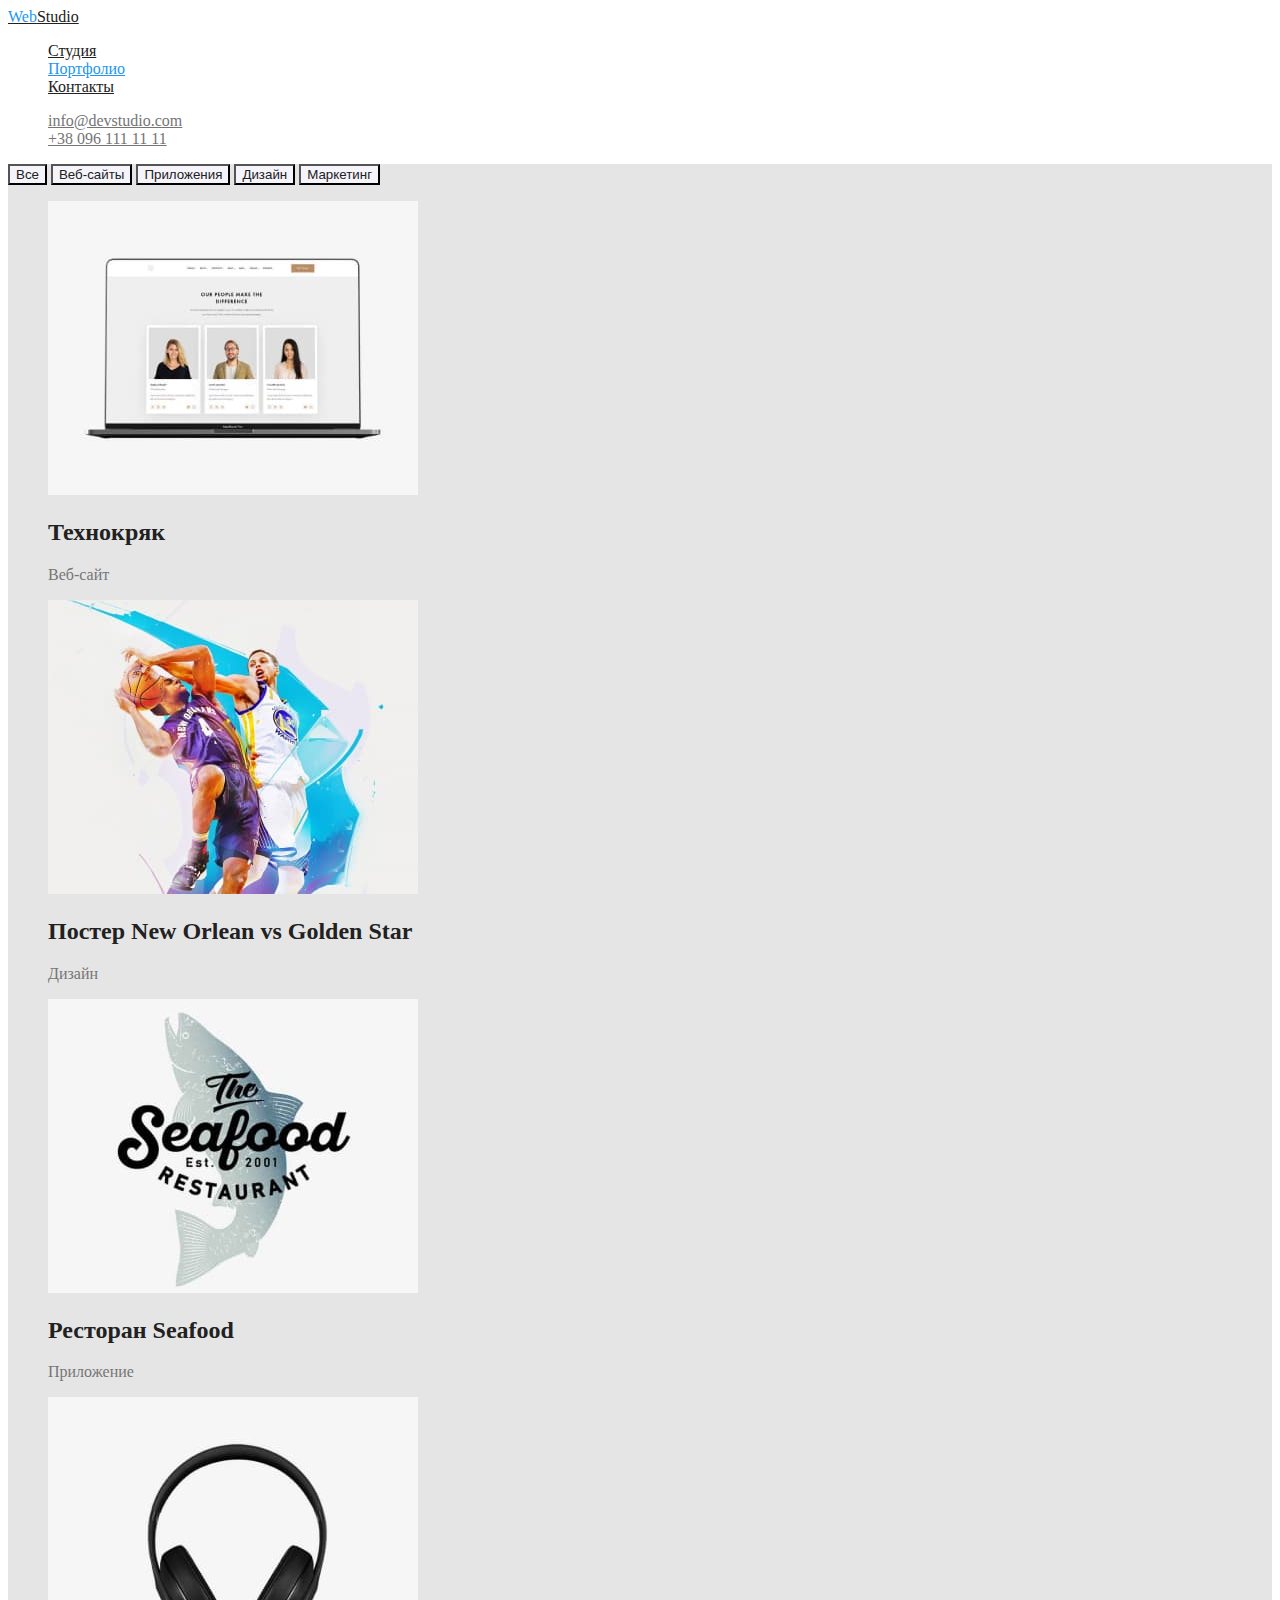
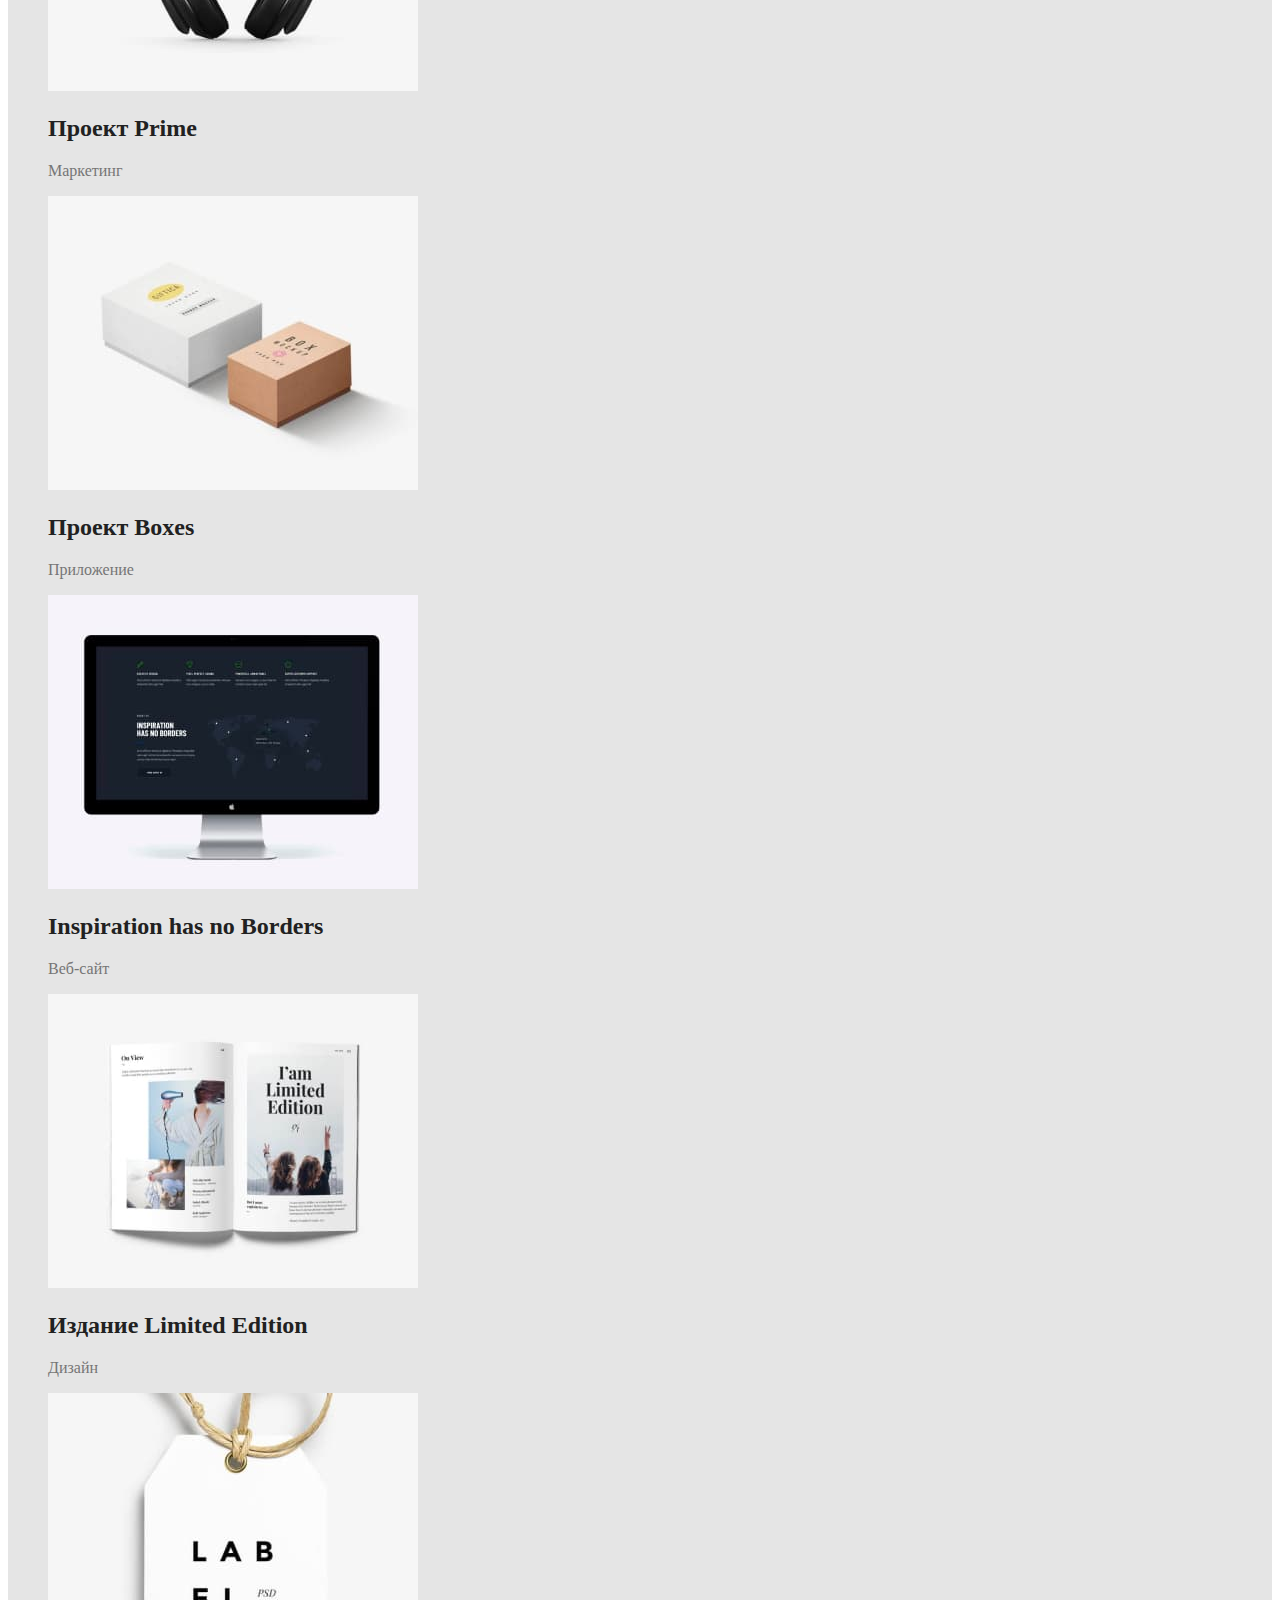
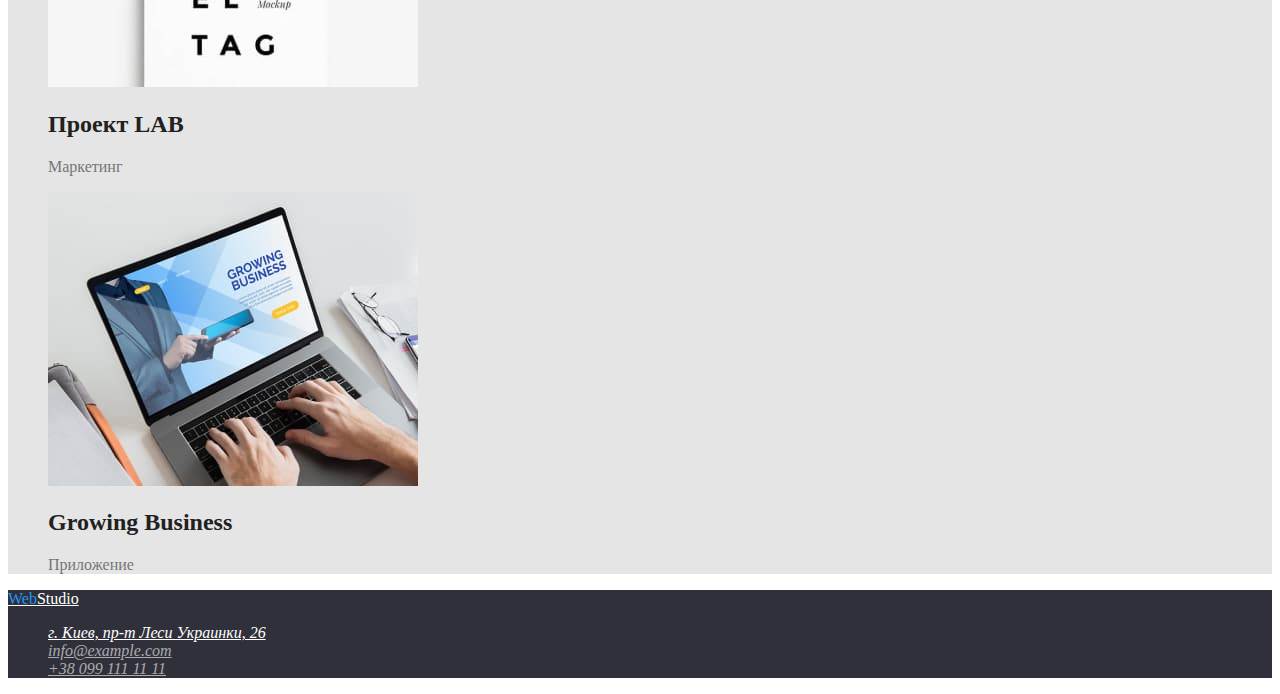
==== portfolio.html @ 495e26e2 "css colors" ====
<!DOCTYPE html>
<html lang="ru">

<head>
    <meta charset="UTF-8">
    <meta http-equiv="X-UA-Compatible" content="IE=edge">
    <meta name="viewport" content="width=device-width, initial-scale=1.0">
    <title>Document</title>
    <link rel="stylesheet" href="./css/styles.css">
</head>

<body>
<!--Шапка сайта-->
<header class="page-header">
    <nav>
        <a href="./index.html" class="logo-header">
            <span class="accent">Web</span>Studio
        </a>

        <ul class="site-nav list">
            <li><a href="" class="link">Студия</a></li>
            <li><a href="./portfolio.html" class="link current">Портфолио</a></li>
            <li><a href="" class="link">Контакты</a></li>
        </ul>
    </nav>
    <ul class="adress-nav list">
        <li><a href="mailto:info@devstudio.com" target="_blank" class="link">info@devstudio.com</a></li>
        <li><a href="tel:+380961111111" class="link">+38 096 111 11 11</a></li>
    </ul>

</header>

    <main>
        <!--Примеры работ-->
        <section class="portfolio">
            <h1 class="portfolio-title">Портфолио</h1>
            <div class="buttons">
                <button type="button" class="button">Все</button>
                <button type="button" class="button">Веб-сайты</button>
                <button type="button" class="button">Приложения</button>
                <button type="button" class="button">Дизайн</button>
                <button type="button" class="button">Маркетинг</button>
            </div>

            <ul class="cards">
                <li class="card">
                    <img class="card-image"
                    src="./images/image8.jpg" 
                    alt="Скрин Технокряк" 
                    width="370"
                    height="294"/>
                    <h2 class="card-title">Технокряк</h2>
                    <p class="card-text">Веб-сайт</p>
                                    
                </li>

                <li class="card">
                    <img class="card-image" 
                    src="./images/image9.jpg" 
                    alt="Фото постера New Orlean vs Golden Star" 
                    width="370" 
                    height="294" />
                    <h2 class="card-title">Постер New Orlean vs Golden Star</h2>
                    <p class="card-text">Дизайн</p>
                
                </li>

                <li class="card">
                    <img class="card-image" 
                    src="./images/image10.jpg" 
                    alt="Логотип ресторана Seafood" 
                    width="370"
                    height="294" />
                    <h2 class="card-title">Ресторан Seafood</h2>
                    <p class="card-text">Приложение</p>
                
                </li>

                <li class="card">
                    <img class="card-image" 
                    src="./images/image11.jpg" 
                    alt="Фото наушников" 
                    width="370" 
                    height="294" />
                    <h2 class="card-title">Проект Prime</h2>
                    <p class="card-text">Маркетинг</p>
                
                </li>

                <li class="card">
                    <img class="card-image" 
                    src="./images/image12.jpg" 
                    alt="Фото кобочек Boxes" 
                    width="370" 
                    height="294" />
                    <h2 class="card-title">Проект Boxes</h2>
                    <p class="card-text">Приложение</p>
                
                </li>

                <li class="card">
                    <img class="card-image" 
                    src="./images/image13.jpg" 
                    alt="Фото монитора с открытым веб-сайтом Inspiration has no Borders" 
                    width="370" 
                    height="294" />
                    <h2 class="card-title" lang="en">Inspiration has no Borders</h2>
                    <p class="card-text">Веб-сайт</p>
                
                </li>

                <li class="card">
                    <img class="card-image" 
                    src="./images/image14.jpg" 
                    alt="Разворот издания Limited Edition" 
                    width="370" 
                    height="294" />
                    <h2 class="card-title">Издание Limited Edition</h2>
                    <p class="card-text">Дизайн</p>
                
                </li>

                <li class="card">
                    <img class="card-image" 
                    src="./images/image15.jpg" 
                    alt="Фото лейбла LAB" 
                    width="370"
                    height="294" />
                    <h2 class="card-title">Проект LAB</h2>
                    <p class="card-text">Маркетинг</p>
                
                </li>

                <li class="card">
                    <img class="card-image" 
                    src="./images/image16.jpg" 
                    alt="Фото приложения Growing Business на ноутбуке" 
                    width="370" 
                    height="294" />
                    <h2 class="card-title" lang="en">Growing Business</h2>
                    <p class="card-text">Приложение</p>
                
                </li>
            </ul>

        </section>

        
    </main>

    <!--Футер-->
    <footer class="page-footer">
        <a href="./index.html" class="logo-footer">
            <span class="accent">Web</span>Studio
        </a>
    
        <address class="footer-adress">
            <ul>
                <li>
                    <a href="https://goo.gl/maps/eppCBXv3mgWTVe7j6" target="_blank" class="adress">г. Киев, пр-т Леси
                        Украинки, 26</a>
                </li>
                <li>
                    <a href="mailto:info@example.com" target="_blank" class="mail">info@example.com</a>
                </li>
                <li>
                    <a href="tel:+380991111111" class="tel"> +38 099 111 11 11</a>
                </li>
    
            </ul>
        </address>
    
    </footer>
    </body>
    
    </html>
---- css/styles.css ----
:root {
  --primary-text-color: #757575;
  --secondary-text-color: rgba(255, 255, 255, 0.6);
  --primary-title-color: #212121;
  --accent-color: #2196f3;
  --white-color: #ffffff;
  --footer-background-color: #2f303a;
  --features-background-color: #e5e5e5;
  --team-background-color: #f5f4fa;
}

/*цвет заголовков #212121 */

/*цвет основного текста #757575 */

/*голубой #2196F3 */

/*белый #ffffff */

/*цвет текста в футере rgba(255, 255, 255, 0.6); */

/*цвет фона секции и футера  #2F303A */

/*цвет фона секции #E5E5E5 */

/*цвет фона секции #F5F4FA */

header {
  background-color: var(--white-color);
  color: var(--primary-title-color);
}
ul {
  list-style: none;
}
/*header*/
.logo-header {
  color: var(--primary-title-color);
}

.page-header .accent,
.page-footer .accent {
  color: var(--accent-color);
}

.page-header .link.current {
  color: var(--accent-color);
}

.site-nav .link {
  color: var(--primary-title-color);
}

.site-nav .link:hover,
.site-nav .link:focus {
  color: var(--accent-color);
}

.adress-nav .link {
  color: var(--primary-text-color);
}

.adress-nav .link:hover,
.adress-nav .link:focus {
  color: var(--accent-color);
}

/*make-order-section*/

.order {
  background-color: var(--footer-background-color);
}

.order .order-title {
  color: var(--white-color);
}

.order .btn {
  background-color: var(--accent-color);
  color: var(--white-color);
}

/*features-section*/

.features,
.works {
  background-color: var(--features-background-color);
}

.features .features-title {
  display: none;
}

.features .title {
  color: var(--primary-title-color);
}

.features .text {
  color: var(--primary-text-color);
}

/*works-section*/

.works .works-title {
  color: var(--primary-title-color);
}

/*team-section*/

.team {
  background-color: var(--team-background-color);
}

.team .team-title,
.team .name {
  color: var(--primary-title-color);
}

.team .position {
  color: var(--primary-text-color);
}

/*footer*/

footer {
  background-color: var(--footer-background-color);
}

.page-footer .logo-footer {
  color: var(--white-color);
}

.footer-adress .adress {
  color: var(--white-color);
}

.footer-adress .mail,
.footer-adress .tel {
  color: var(--secondary-text-color);
}

/*portfolio*/

.portfolio {
  background-color: var(--features-background-color);
}

.portfolio .portfolio-title {
  display: none;
}

.portfolio .button {
  background-color: var(--team-background-color);
  color: var(--primary-title-color);
}

.portfolio .button:hover,
.portfolio .button:focus {
  background-color: var(--accent-color);
  color: var(--white-color);
}

.cards .card-title {
  color: var(--primary-title-color);
}

.cards .card-text {
  color: var(--primary-text-color);
}
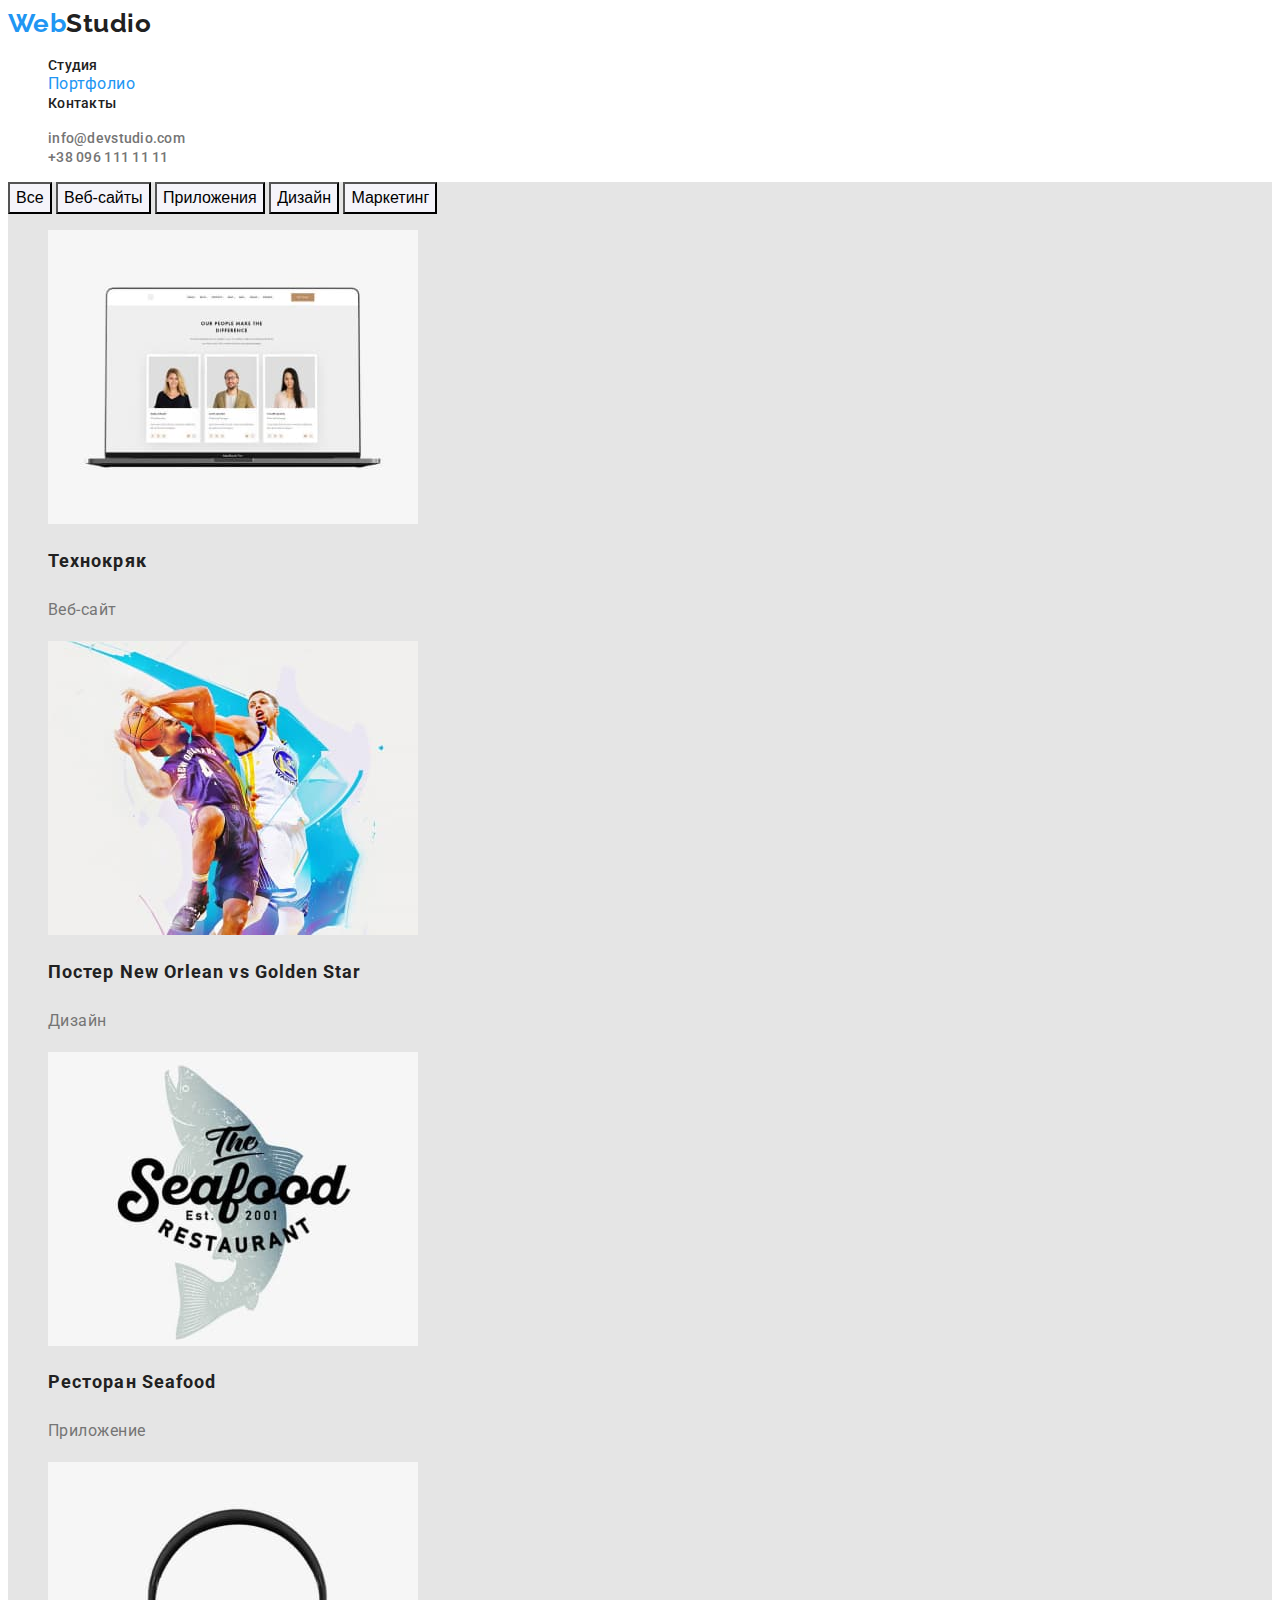
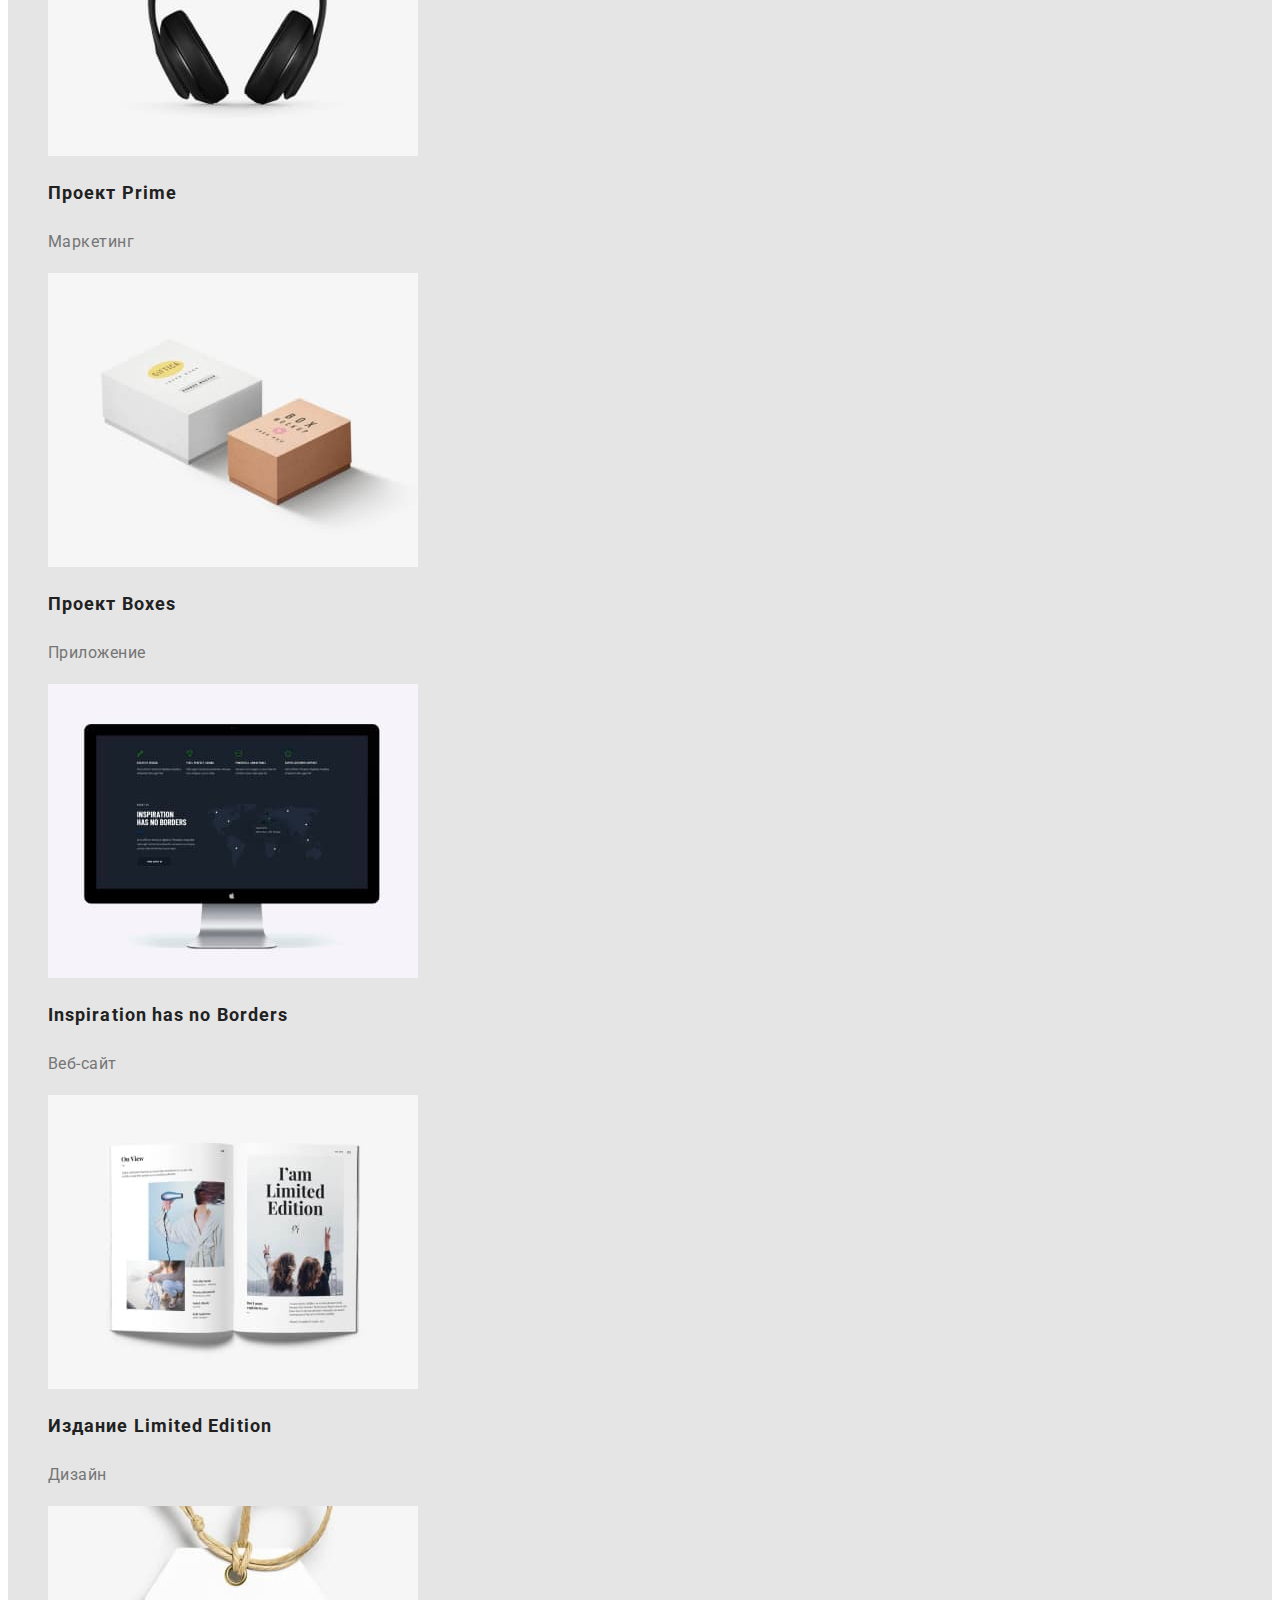
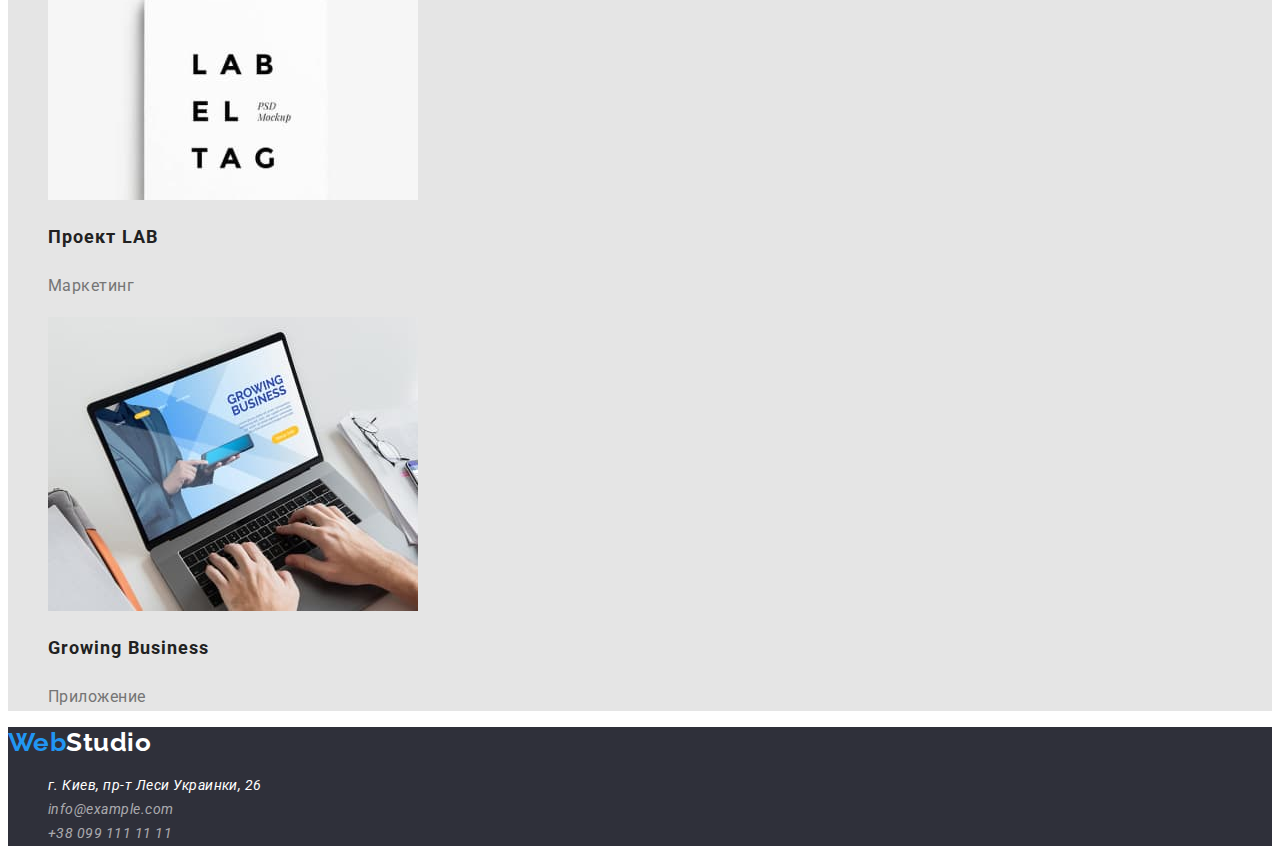
==== commit d6855220: "fonts" ====
--- a/portfolio.html
+++ b/portfolio.html
@@ -6,6 +6,11 @@
     <meta http-equiv="X-UA-Compatible" content="IE=edge">
     <meta name="viewport" content="width=device-width, initial-scale=1.0">
     <title>Document</title>
+
+    <link rel="preconnect" href="https://fonts.googleapis.com">
+    <link rel="preconnect" href="https://fonts.gstatic.com" crossorigin>
+    <link href="https://fonts.googleapis.com/css2?family=Raleway:wght@700&family=Roboto:wght@400;500;700;900&display=swap"
+        rel="stylesheet">
     <link rel="stylesheet" href="./css/styles.css">
 </head>
 
@@ -18,8 +23,8 @@
         </a>
 
         <ul class="site-nav list">
-            <li><a href="" class="link">Студия</a></li>
-            <li><a href="./portfolio.html" class="link current">Портфолио</a></li>
+            <li><a href="./index.html" class="link">Студия</a></li>
+            <li><a href="./portfolio.html" class="link-current">Портфолио</a></li>
             <li><a href="" class="link">Контакты</a></li>
         </ul>
     </nav>
@@ -44,17 +49,20 @@
 
             <ul class="cards">
                 <li class="card">
-                    <img class="card-image"
+                    <a href="" class="link">
+                        <img class="card-image"
                     src="./images/image8.jpg" 
                     alt="Скрин Технокряк" 
                     width="370"
                     height="294"/>
                     <h2 class="card-title">Технокряк</h2>
                     <p class="card-text">Веб-сайт</p>
+                </a>
                                     
                 </li>
 
                 <li class="card">
+                    <a href=""class="link">
                     <img class="card-image" 
                     src="./images/image9.jpg" 
                     alt="Фото постера New Orlean vs Golden Star" 
@@ -62,10 +70,11 @@
                     height="294" />
                     <h2 class="card-title">Постер New Orlean vs Golden Star</h2>
                     <p class="card-text">Дизайн</p>
-                
+                </a>
                 </li>
 
                 <li class="card">
+                    <a href=""class="link">
                     <img class="card-image" 
                     src="./images/image10.jpg" 
                     alt="Логотип ресторана Seafood" 
@@ -73,10 +82,11 @@
                     height="294" />
                     <h2 class="card-title">Ресторан Seafood</h2>
                     <p class="card-text">Приложение</p>
-                
+                </a>
                 </li>
 
                 <li class="card">
+                    <a href=""class="link">
                     <img class="card-image" 
                     src="./images/image11.jpg" 
                     alt="Фото наушников" 
@@ -84,10 +94,11 @@
                     height="294" />
                     <h2 class="card-title">Проект Prime</h2>
                     <p class="card-text">Маркетинг</p>
-                
+                </a>
                 </li>
 
                 <li class="card">
+                   <a href=""class="link"> 
                     <img class="card-image" 
                     src="./images/image12.jpg" 
                     alt="Фото кобочек Boxes" 
@@ -95,10 +106,11 @@
                     height="294" />
                     <h2 class="card-title">Проект Boxes</h2>
                     <p class="card-text">Приложение</p>
-                
+                </a>
                 </li>
 
                 <li class="card">
+                    <a href=""class="link">
                     <img class="card-image" 
                     src="./images/image13.jpg" 
                     alt="Фото монитора с открытым веб-сайтом Inspiration has no Borders" 
@@ -106,10 +118,11 @@
                     height="294" />
                     <h2 class="card-title" lang="en">Inspiration has no Borders</h2>
                     <p class="card-text">Веб-сайт</p>
-                
+                </a>
                 </li>
 
                 <li class="card">
+                    <a href=""class="link">
                     <img class="card-image" 
                     src="./images/image14.jpg" 
                     alt="Разворот издания Limited Edition" 
@@ -117,10 +130,11 @@
                     height="294" />
                     <h2 class="card-title">Издание Limited Edition</h2>
                     <p class="card-text">Дизайн</p>
-                
+                </a>
                 </li>
 
                 <li class="card">
+                    <a href=""class="link">
                     <img class="card-image" 
                     src="./images/image15.jpg" 
                     alt="Фото лейбла LAB" 
@@ -128,10 +142,11 @@
                     height="294" />
                     <h2 class="card-title">Проект LAB</h2>
                     <p class="card-text">Маркетинг</p>
-                
+                </a>
                 </li>
 
                 <li class="card">
+                    <a href=""class="link">
                     <img class="card-image" 
                     src="./images/image16.jpg" 
                     alt="Фото приложения Growing Business на ноутбуке" 
@@ -139,7 +154,7 @@
                     height="294" />
                     <h2 class="card-title" lang="en">Growing Business</h2>
                     <p class="card-text">Приложение</p>
-                
+                </a>
                 </li>
             </ul>
 
--- a/css/styles.css
+++ b/css/styles.css
@@ -25,16 +25,26 @@
 
 /*цвет фона секции #F5F4FA */
 
-header {
+body {
   background-color: var(--white-color);
   color: var(--primary-title-color);
+
+  font-family: Roboto, sans-serif;
+  letter-spacing: 0.03em;
 }
 ul {
   list-style: none;
 }
+
 /*header*/
 .logo-header {
   color: var(--primary-title-color);
+  font-family: Raleway;
+  font-weight: 700;
+  font-size: 26px;
+  line-height: 1.19;
+
+  text-decoration: none;
 }
 
 .page-header .accent,
@@ -42,12 +52,20 @@
   color: var(--accent-color);
 }
 
-.page-header .link.current {
-  color: var(--accent-color);
+.page-header .link-current {
+  color: var(--accent-color);
+
+  text-decoration: none;
 }
 
 .site-nav .link {
   color: var(--primary-title-color);
+  font-weight: 500;
+  font-size: 14px;
+  line-height: 1.14;
+  letter-spacing: 0.02em;
+
+  text-decoration: none;
 }
 
 .site-nav .link:hover,
@@ -57,6 +75,12 @@
 
 .adress-nav .link {
   color: var(--primary-text-color);
+  font-weight: 500;
+  font-size: 14px;
+  line-height: 1.14;
+  letter-spacing: 0.02em;
+
+  text-decoration: none;
 }
 
 .adress-nav .link:hover,
@@ -72,11 +96,22 @@
 
 .order .order-title {
   color: var(--white-color);
+  font-weight: 900;
+  font-size: 44px;
+  line-height: 1.36;
+  text-align: center;
+  letter-spacing: 0.06em;
 }
 
 .order .btn {
   background-color: var(--accent-color);
   color: var(--white-color);
+  font-weight: 700;
+  font-size: 16px;
+  line-height: 1.87;
+  letter-spacing: 0.06em;
+
+  cursor: pointer;
 }
 
 /*features-section*/
@@ -91,17 +126,23 @@
 }
 
 .features .title {
-  color: var(--primary-title-color);
+  font-size: 14px;
+  line-height: 1.14;
+  text-transform: uppercase;
 }
 
 .features .text {
   color: var(--primary-text-color);
+  font-size: 14px;
+  line-height: 1.71;
 }
 
 /*works-section*/
 
 .works .works-title {
-  color: var(--primary-title-color);
+  font-size: 36px;
+  line-height: 1.17;
+  text-align: center;
 }
 
 /*team-section*/
@@ -110,32 +151,62 @@
   background-color: var(--team-background-color);
 }
 
-.team .team-title,
+.team .team-title {
+  font-size: 36px;
+  line-height: 1.17;
+  text-align: center;
+}
+
 .team .name {
-  color: var(--primary-title-color);
+  font-weight: 500;
+  font-size: 16px;
+  line-height: 1.19;
 }
 
 .team .position {
   color: var(--primary-text-color);
+  font-size: 16px;
+  line-height: 1.19;
 }
 
 /*footer*/
 
-footer {
+.page-footer {
   background-color: var(--footer-background-color);
 }
 
 .page-footer .logo-footer {
   color: var(--white-color);
+  font-family: Raleway;
+  font-weight: 700;
+  font-size: 26px;
+  line-height: 1.19;
+
+  text-decoration: none;
 }
 
 .footer-adress .adress {
   color: var(--white-color);
+  font-size: 14px;
+  line-height: 1.71;
+
+  text-decoration: none;
 }
 
 .footer-adress .mail,
 .footer-adress .tel {
   color: var(--secondary-text-color);
+  font-size: 14px;
+  line-height: 1.71;
+
+  text-decoration: none;
+}
+
+.footer-adress .mail:hover,
+.footer-adress .mail:focus,
+.footer-adress .tel:hover,
+.footer-adress .tel:focus {
+  color: var(--accent-color);
 }
 
 /*portfolio*/
@@ -150,7 +221,12 @@
 
 .portfolio .button {
   background-color: var(--team-background-color);
-  color: var(--primary-title-color);
+  font-weight: 500;
+  font-size: 16px;
+  line-height: 1.62;
+  text-align: center;
+
+  cursor: pointer;
 }
 
 .portfolio .button:hover,
@@ -159,10 +235,19 @@
   color: var(--white-color);
 }
 
+.card .link {
+  text-decoration: none;
+}
+
 .cards .card-title {
   color: var(--primary-title-color);
+  font-size: 18px;
+  line-height: 2;
+  letter-spacing: 0.06em;
 }
 
 .cards .card-text {
   color: var(--primary-text-color);
-}
+  font-size: 16px;
+  line-height: 1.87;
+}
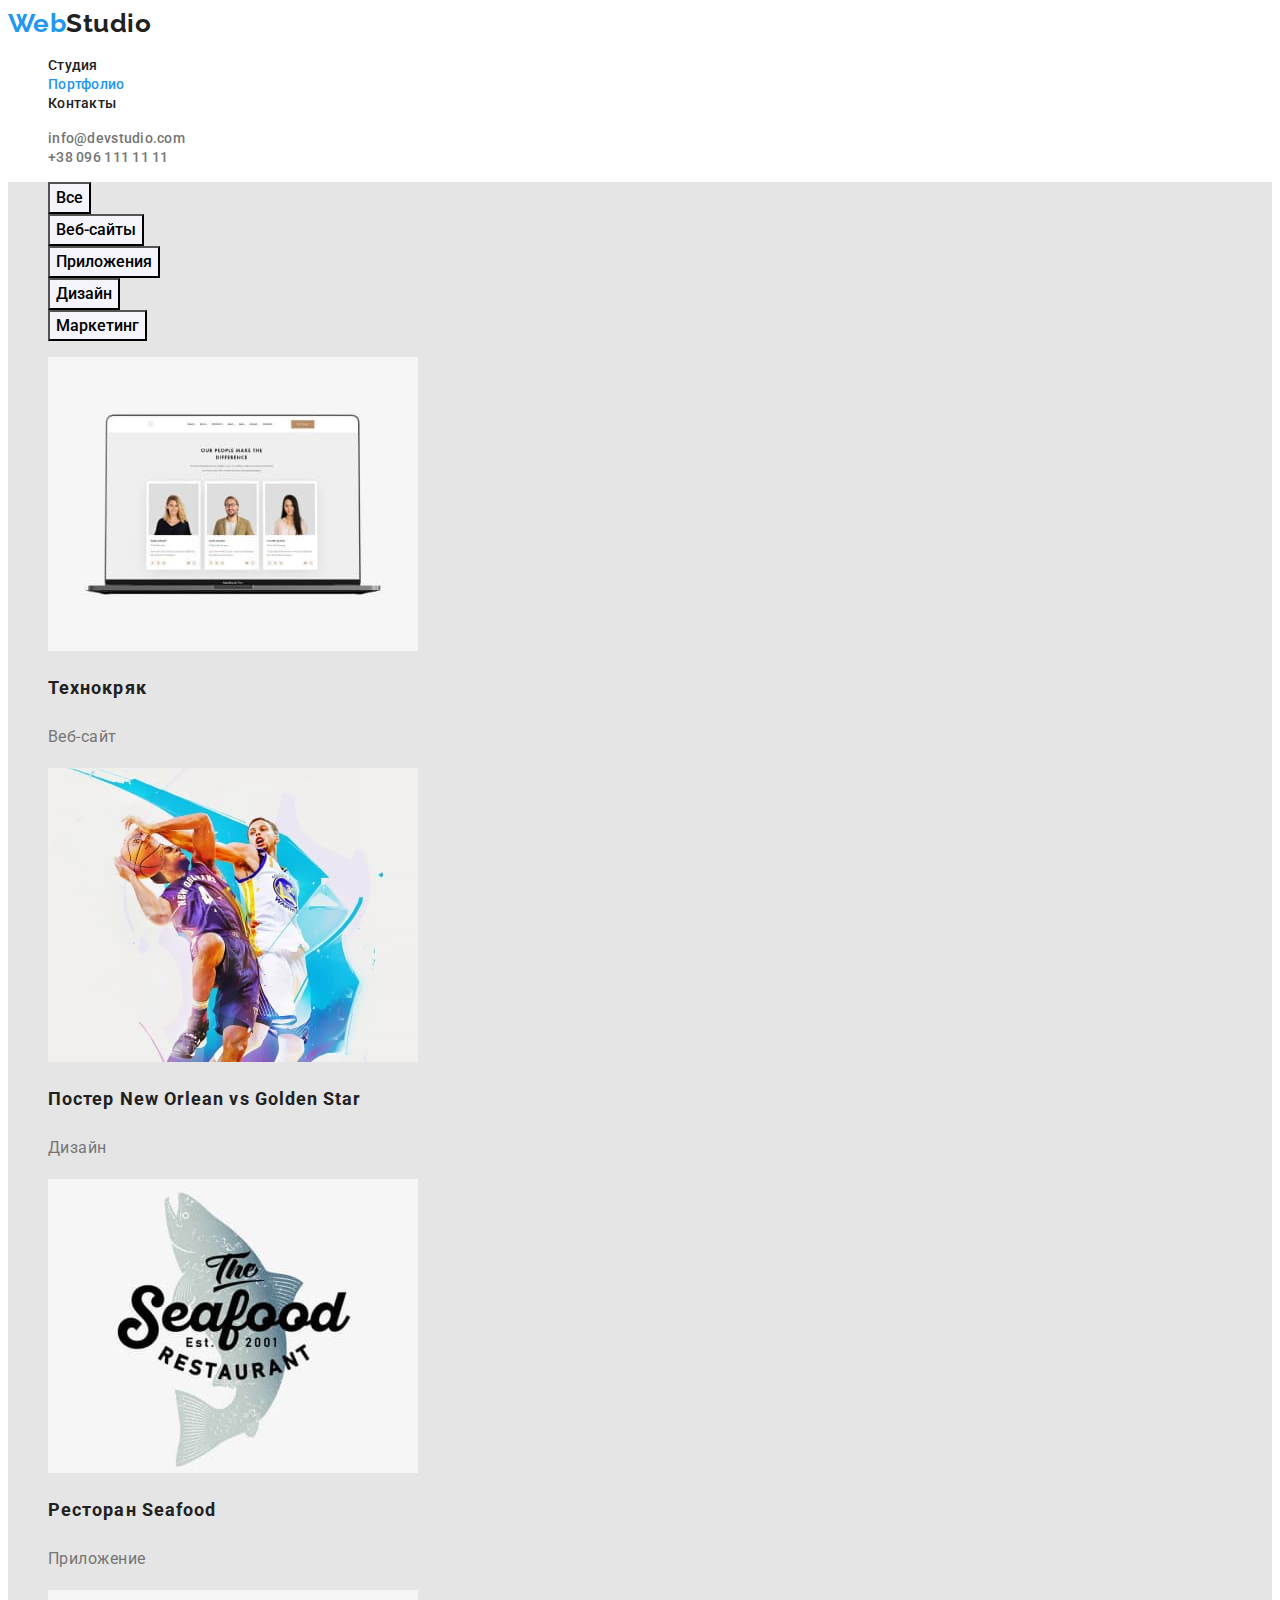
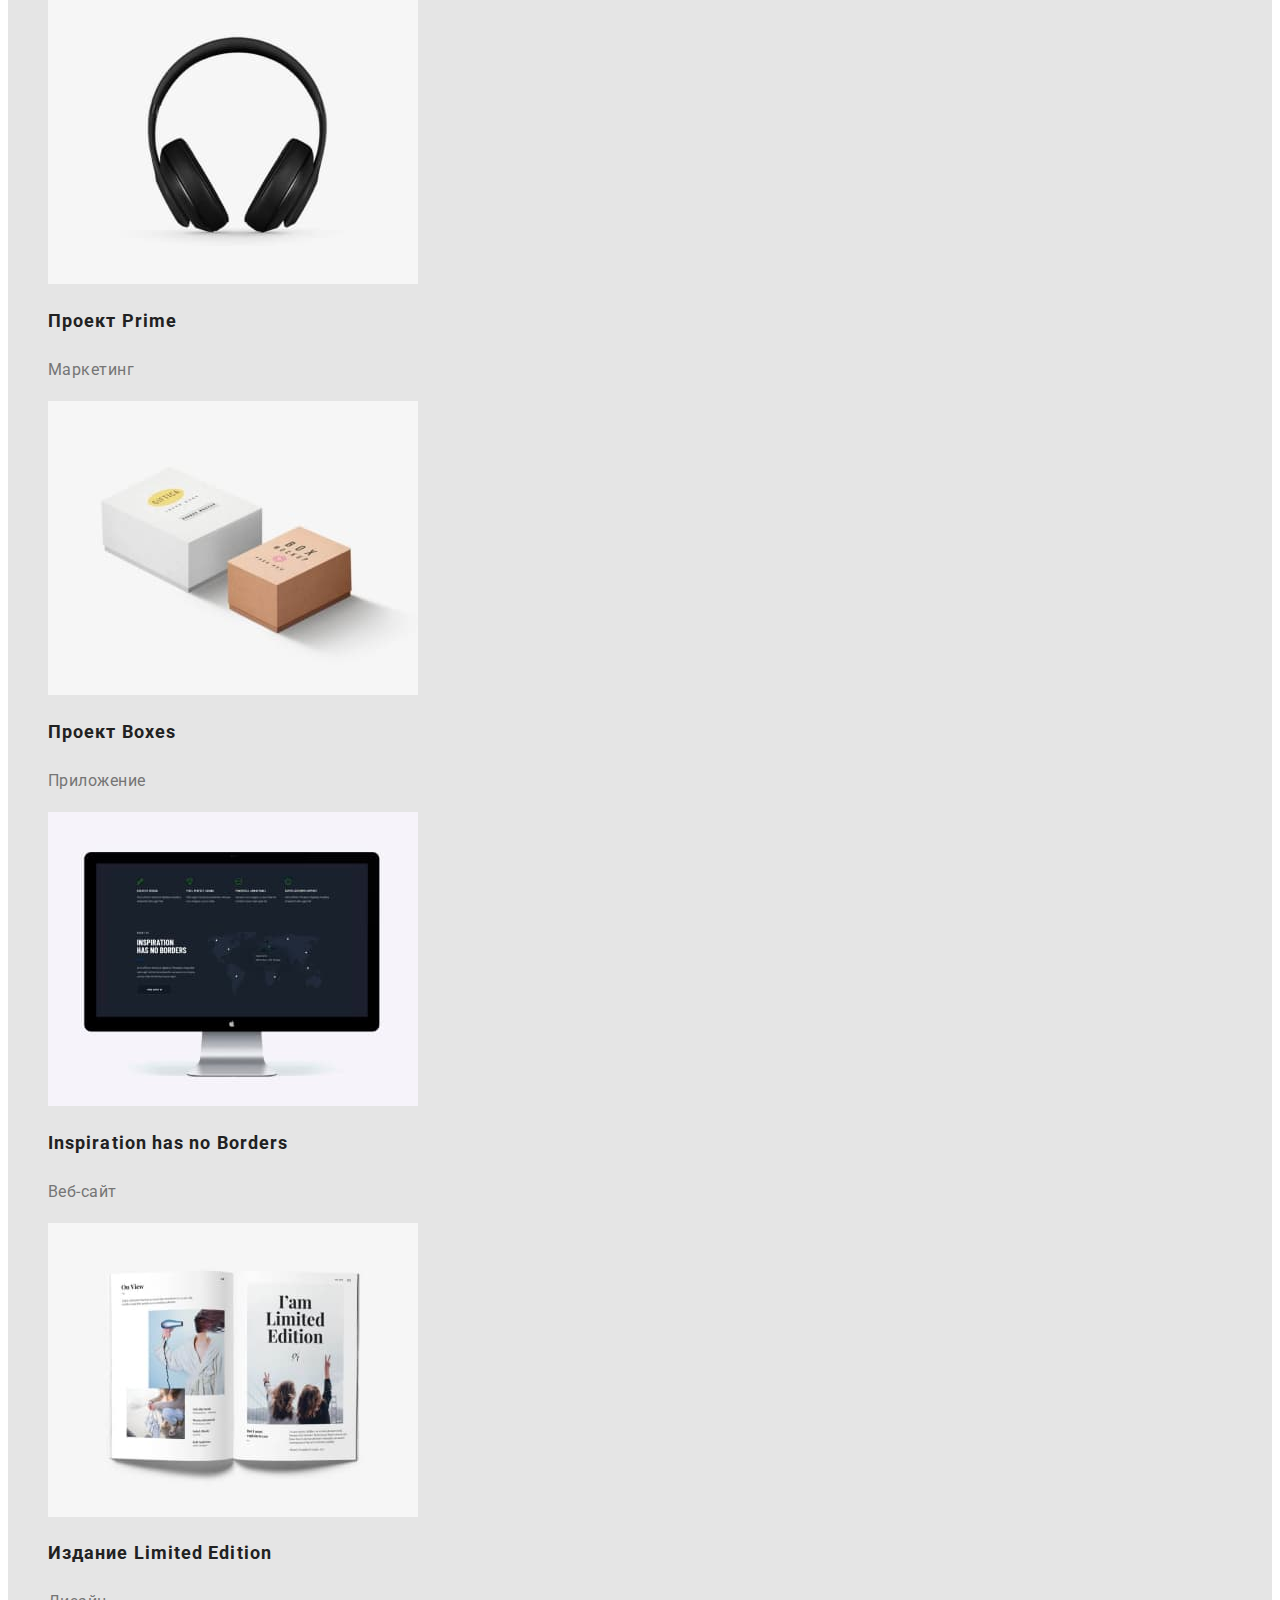
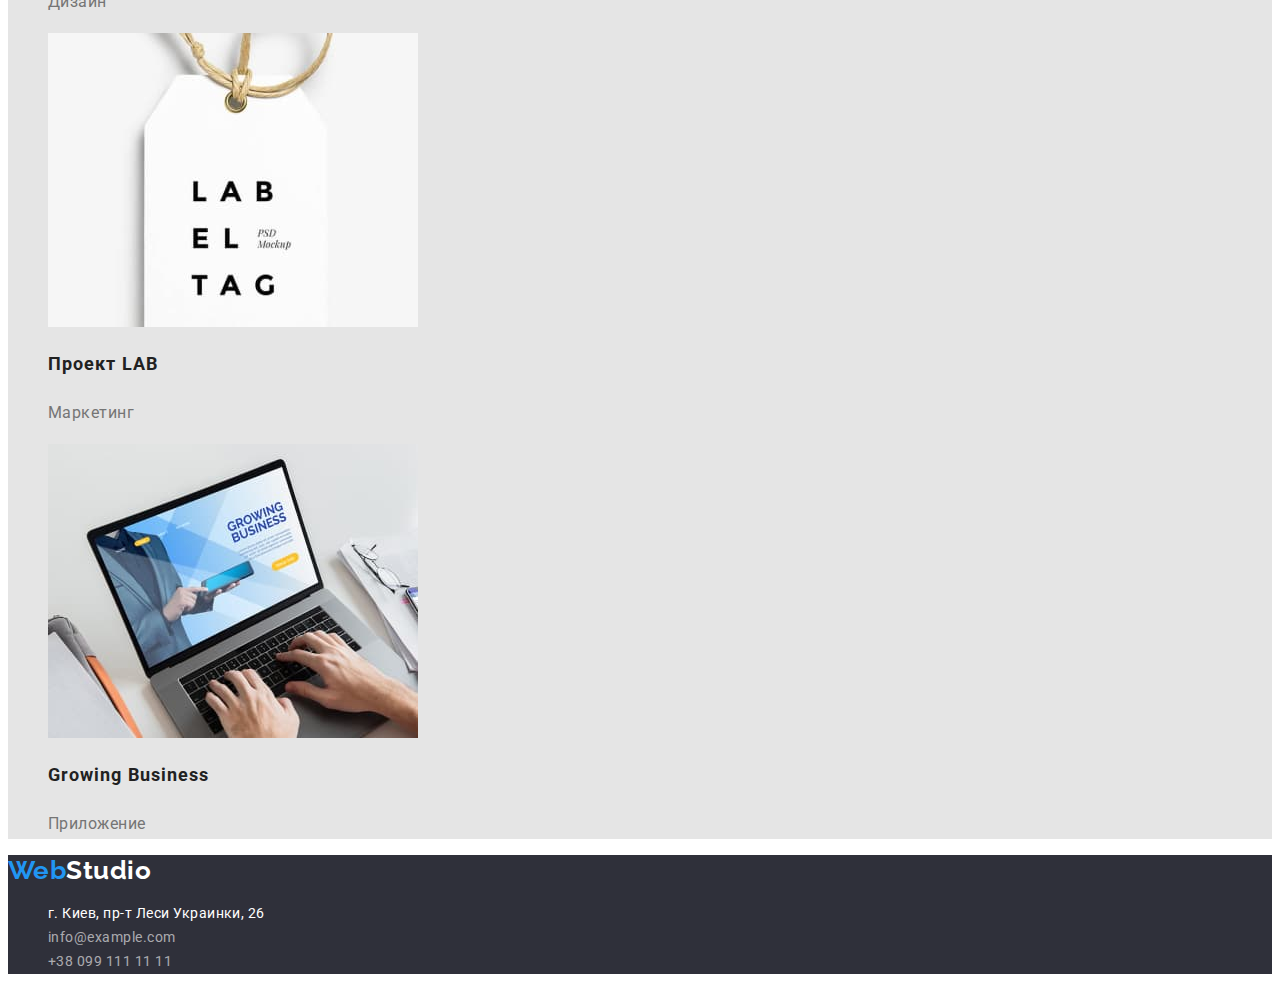
==== commit 73741f42: "remark" ====
--- a/portfolio.html
+++ b/portfolio.html
@@ -39,13 +39,13 @@
         <!--Примеры работ-->
         <section class="portfolio">
             <h1 class="portfolio-title">Портфолио</h1>
-            <div class="buttons">
-                <button type="button" class="button">Все</button>
-                <button type="button" class="button">Веб-сайты</button>
-                <button type="button" class="button">Приложения</button>
-                <button type="button" class="button">Дизайн</button>
-                <button type="button" class="button">Маркетинг</button>
-            </div>
+            <ul class="buttons">
+                <li><button type="button" class="button">Все</button></li>
+                <li><button type="button" class="button">Веб-сайты</button></li>
+                <li><button type="button" class="button">Приложения</button></li>
+                <li><button type="button" class="button">Дизайн</button></li>
+                <li><button type="button" class="button">Маркетинг</button></li>
+            </ul>
 
             <ul class="cards">
                 <li class="card">
--- a/css/styles.css
+++ b/css/styles.css
@@ -54,6 +54,10 @@
 
 .page-header .link-current {
   color: var(--accent-color);
+  font-weight: 500;
+  font-size: 14px;
+  line-height: 1.14;
+  letter-spacing: 0.02em;
 
   text-decoration: none;
 }
@@ -112,6 +116,7 @@
   letter-spacing: 0.06em;
 
   cursor: pointer;
+  font-family: inherit;
 }
 
 /*features-section*/
@@ -190,6 +195,7 @@
   font-size: 14px;
   line-height: 1.71;
 
+  font-style: normal;
   text-decoration: none;
 }
 
@@ -199,6 +205,7 @@
   font-size: 14px;
   line-height: 1.71;
 
+  font-style: normal;
   text-decoration: none;
 }
 
@@ -227,6 +234,7 @@
   text-align: center;
 
   cursor: pointer;
+  font-family: inherit;
 }
 
 .portfolio .button:hover,
